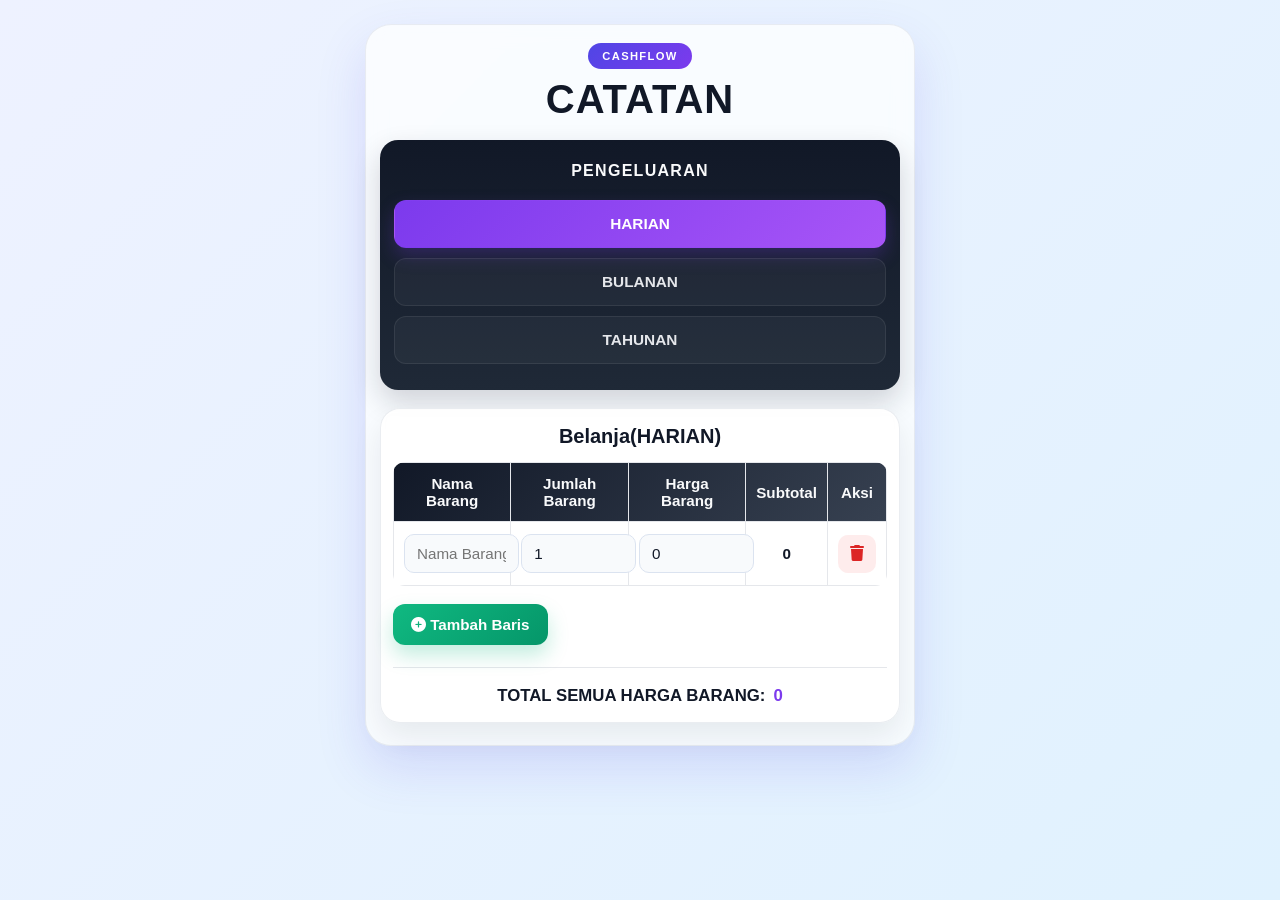
==== index.html @ 375b94c0 "Add files via upload" ====
<!DOCTYPE html>
<html lang="en">
    <head>
        <link rel="stylesheet" href="https://cdnjs.cloudflare.com/ajax/libs/font-awesome/6.5.1/css/all.min.css">
        <link rel="stylesheet" href="Tampilan_catatan.css">
        <meta charset="UTF-8">
        <meta name="viewport" content="width=device-width, initial-scale=1.0, viewport-fit=cover">
        <meta name="theme-color" content="#4f46e5">
        <meta name="apple-mobile-web-app-capable" content="yes">
        <meta name="apple-mobile-web-app-status-bar-style" content="default">
        <link rel="manifest" href="manifest.json">
        <title>CATATAN</title>
    </head>
    <body class="body">
        <div class="app-shell">
            <header class="app-header">
                <div class="header-badge">CashFlow</div>
                <h1 class="title">CATATAN</h1>
            </header>

            <div class="menu">
                <details class="menu-dropdown" open>
                    <summary>PENGELUARAN</summary>
                    <ul class="submenu">
                        <li><button type="button" class="tab-btn active" data-target="harian">HARIAN</button></li>
                        <li><button type="button" class="tab-btn" data-target="bulanan">BULANAN</button></li>
                        <li><button type="button" class="tab-btn" data-target="tahunan">TAHUNAN</button></li>
                    </ul>
                </details>
            </div>

            <button id="installBtn" class="install-btn hidden" type="button">
                <i class="fa-solid fa-download"></i>
                Install App
            </button>

            <div class="tabel-container tampil" id="tabel-harian">
                <h3>Belanja(HARIAN) </h3>
                <table id="tabel-belanja">
                    <thead>
                        <tr>
                            <th>Nama Barang</th>
                            <th>Jumlah Barang</th>
                            <th>Harga Barang</th>
                            <th>Subtotal</th>
                            <th>Aksi</th>
                        </tr>
                    </thead>
                    <tbody>
                        <tr class="baris-data">
                            <td><input type="text" class="nama-barang" placeholder="Nama Barang"></td>
                            <td><input type="number" class="jumlah-barang" value="1" min="1"></td>
                            <td><input type="number" class="harga-barang" value="0" min="0"></td>
                            <td class="subtotal">0</td>
                            <td>
                                <button class="btn-hapus">
                                    <i class="fa-solid fa-trash"></i>
                                </button>
                            </td>
                        </tr>
                    </tbody>
                </table>

                <div class="tombol-tambah">
                    <button id="btn-tambah">
                        <i class="fa-solid fa-circle-plus"></i>
                        Tambah Baris
                    </button>
                </div>

                <div class="total-semua">
                    <strong>TOTAL SEMUA HARGA BARANG: </strong>
                    <span id="total-akhir">0</span>
                </div>
            </div>

            <div class="tabel-container" id="tabel-bulanan">
                <h3>Pengeluaran (Bulanan)</h3>
                <div class="periode-form">
                    <label for="bulan-pilih">Pilih Bulan</label>
                    <select id="bulan-pilih">
                        <option value="Januari">Januari</option>
                        <option value="Februari">Februari</option>
                        <option value="Maret">Maret</option>
                        <option value="April">April</option>
                        <option value="Mei">Mei</option>
                        <option value="Juni">Juni</option>
                        <option value="Juli">Juli</option>
                        <option value="Agustus">Agustus</option>
                        <option value="September">September</option>
                        <option value="Oktober">Oktober</option>
                        <option value="November">November</option>
                        <option value="Desember">Desember</option>
                    </select>

                    <label for="pengeluaran-bulanan">Jumlah Pengeluaran</label>
                    <input id="pengeluaran-bulanan" type="number" min="0" value="0" placeholder="Masukkan nominal">

                    <button type="button" id="simpan-bulanan" class="btn-simpan">Simpan</button>

                    <div class="ringkasan">
                        <span>Sudah tersimpan:</span>
                        <strong id="hasil-bulanan">Rp 0</strong>
                    </div>
                </div>
            </div>

            <div class="tabel-container" id="tabel-tahunan">
                <h3>Pengeluaran (Tahunan)</h3>
                <div class="periode-form">
                    <label for="tahun-pilih">Pilih Tahun</label>
                    <select id="tahun-pilih"></select>

                    <label for="pengeluaran-tahunan">Jumlah Pengeluaran</label>
                    <input id="pengeluaran-tahunan" type="number" min="0" value="0" placeholder="Masukkan nominal">

                    <button type="button" id="simpan-tahunan" class="btn-simpan">Simpan</button>

                    <div class="ringkasan">
                        <span>Sudah tersimpan:</span>
                        <strong id="hasil-tahunan">Rp 0</strong>
                    </div>
                </div>
            </div>
        </div>

        <script>
            const tableBody = document.querySelector('#tabel-belanja tbody');
            const totalAkhir = document.getElementById('total-akhir');
            const btnTambah = document.getElementById('btn-tambah');
            const bulanPilih = document.getElementById('bulan-pilih');
            const tahunPilih = document.getElementById('tahun-pilih');
            const pengeluaranBulanan = document.getElementById('pengeluaran-bulanan');
            const pengeluaranTahunan = document.getElementById('pengeluaran-tahunan');
            const hasilBulanan = document.getElementById('hasil-bulanan');
            const hasilTahunan = document.getElementById('hasil-tahunan');
            const simpanBulanan = document.getElementById('simpan-bulanan');
            const simpanTahunan = document.getElementById('simpan-tahunan');

            function formatRupiah(value) {
                return new Intl.NumberFormat('id-ID', {
                    style: 'currency',
                    currency: 'IDR',
                    maximumFractionDigits: 0
                }).format(value || 0);
            }

            function getStorage(key) {
                try {
                    return JSON.parse(localStorage.getItem(key)) || {};
                } catch (error) {
                    return {};
                }
            }

            function saveStorage(key, value) {
                localStorage.setItem(key, JSON.stringify(value));
            }

            function tampilkanTab(target) {
                document.querySelectorAll('.tabel-container').forEach((panel) => {
                    panel.classList.toggle('tampil', panel.id === `tabel-${target}`);
                });

                document.querySelectorAll('.tab-btn').forEach((button) => {
                    button.classList.toggle('active', button.dataset.target === target);
                });
            }

            document.querySelectorAll('.tab-btn').forEach((button) => {
                button.addEventListener('click', () => {
                    tampilkanTab(button.dataset.target);
                });
            });

            function renderBulanan() {
                const bulan = bulanPilih.value;
                const dataBulanan = getStorage('dataBulanan');
                const nilai = dataBulanan[bulan] || 0;
                pengeluaranBulanan.value = nilai;
                hasilBulanan.textContent = formatRupiah(nilai);
            }

            function renderTahunan() {
                const tahun = tahunPilih.value;
                const dataTahunan = getStorage('dataTahunan');
                const nilai = dataTahunan[tahun] || 0;
                pengeluaranTahunan.value = nilai;
                hasilTahunan.textContent = formatRupiah(nilai);
            }

            bulanPilih.addEventListener('change', renderBulanan);
            tahunPilih.addEventListener('change', renderTahunan);

            simpanBulanan.addEventListener('click', () => {
                const bulan = bulanPilih.value;
                const dataBulanan = getStorage('dataBulanan');
                dataBulanan[bulan] = Number(pengeluaranBulanan.value) || 0;
                saveStorage('dataBulanan', dataBulanan);
                renderBulanan();
            });

            simpanTahunan.addEventListener('click', () => {
                const tahun = tahunPilih.value;
                const dataTahunan = getStorage('dataTahunan');
                dataTahunan[tahun] = Number(pengeluaranTahunan.value) || 0;
                saveStorage('dataTahunan', dataTahunan);
                renderTahunan();
            });

            const tahunSekarang = new Date().getFullYear();
            for (let tahun = tahunSekarang - 5; tahun <= tahunSekarang + 10; tahun++) {
                const option = document.createElement('option');
                option.value = tahun;
                option.textContent = tahun;
                tahunPilih.appendChild(option);
            }
            tahunPilih.value = tahunSekarang;

            function hitungSubtotal(row) {
                const jumlah = parseFloat(row.querySelector('.jumlah-barang').value) || 0;
                const harga = parseFloat(row.querySelector('.harga-barang').value) || 0;
                const subtotal = jumlah * harga;
                row.querySelector('.subtotal').textContent = subtotal.toLocaleString('id-ID');
                return subtotal;
            }

            function hitungTotal() {
                let total = 0;
                document.querySelectorAll('.baris-data').forEach((row) => {
                    total += hitungSubtotal(row);
                });
                totalAkhir.textContent = total.toLocaleString('id-ID');
            }

            function tambahBaris() {
                const barisBaru = document.createElement('tr');
                barisBaru.className = 'baris-data';
                barisBaru.innerHTML = `
                    <td><input type="text" class="nama-barang" placeholder="Nama Barang"></td>
                    <td><input type="number" class="jumlah-barang" value="1" min="1"></td>
                    <td><input type="number" class="harga-barang" value="0" min="0"></td>
                    <td class="subtotal">0</td>
                    <td>
                        <button class="btn-hapus" type="button">
                            <i class="fa-solid fa-trash"></i>
                        </button>
                    </td>
                `;

                barisBaru.querySelector('.jumlah-barang').addEventListener('input', hitungTotal);
                barisBaru.querySelector('.harga-barang').addEventListener('input', hitungTotal);
                barisBaru.querySelector('.btn-hapus').addEventListener('click', () => {
                    barisBaru.remove();
                    hitungTotal();
                });

                tableBody.appendChild(barisBaru);
                hitungTotal();
            }

            document.querySelectorAll('.jumlah-barang').forEach((input) => {
                input.addEventListener('input', hitungTotal);
            });

            document.querySelectorAll('.harga-barang').forEach((input) => {
                input.addEventListener('input', hitungTotal);
            });

            document.querySelectorAll('.btn-hapus').forEach((button) => {
                button.addEventListener('click', () => {
                    button.closest('.baris-data').remove();
                    hitungTotal();
                });
            });

            btnTambah.addEventListener('click', tambahBaris);
            renderBulanan();
            renderTahunan();
            hitungTotal();

            const installBtn = document.getElementById('installBtn');
            let deferredPrompt = null;

            window.addEventListener('beforeinstallprompt', (event) => {
                event.preventDefault();
                deferredPrompt = event;
                installBtn.classList.remove('hidden');
            });

            installBtn.addEventListener('click', async () => {
                if (!deferredPrompt) {
                    return;
                }

                deferredPrompt.prompt();
                const { outcome } = await deferredPrompt.userChoice;
                if (outcome === 'accepted') {
                    console.log('App installed');
                }
                deferredPrompt = null;
                installBtn.classList.add('hidden');
            });

            if ('serviceWorker' in navigator) {
                window.addEventListener('load', () => {
                    navigator.serviceWorker.register('sw.js').catch(() => {
                        console.log('Service worker registration failed');
                    });
                });
            }
        </script>
    </body>
</html>
---- Tampilan_catatan.css ----
body {
    margin: 0;
    font-family: "Segoe UI", Tahoma, Geneva, Verdana, sans-serif;
    background: linear-gradient(135deg, #eef2ff 0%, #e0f2fe 100%);
    color: #1f2937;
}

.body {
    min-height: 100vh;
    display: flex;
    justify-content: center;
    align-items: flex-start;
    padding: 24px 14px 40px;
    box-sizing: border-box;
}

.app-shell {
    width: min(100%, 520px);
    background: rgba(255, 255, 255, 0.72);
    backdrop-filter: blur(10px);
    border: 1px solid rgba(148, 163, 184, 0.18);
    border-radius: 26px;
    box-shadow: 0 22px 50px rgba(79, 70, 229, 0.15);
    padding: 18px 14px 22px;
}

.app-header {
    display: flex;
    flex-direction: column;
    align-items: center;
    gap: 8px;
    margin-bottom: 18px;
}

.header-badge {
    display: inline-block;
    background: linear-gradient(135deg, #4f46e5, #7c3aed);
    color: #fff;
    padding: 7px 14px;
    border-radius: 999px;
    font-size: 0.7rem;
    letter-spacing: 0.12em;
    text-transform: uppercase;
    font-weight: 700;
}

.title {
    margin: 0;
    color: #111827;
    text-align: center;
    font-size: clamp(1.9rem, 5vw, 2.5rem);
    letter-spacing: 1px;
    font-weight: 800;
}

.menu {
    background: linear-gradient(180deg, #111827 0%, #1f2937 100%);
    border-radius: 18px;
    padding: 16px 14px;
    margin: 0 auto 18px;
    max-width: 100%;
    box-shadow: 0 12px 28px rgba(17, 24, 39, 0.18);
}

.install-btn {
    display: flex;
    align-items: center;
    justify-content: center;
    gap: 8px;
    width: 100%;
    min-height: 48px;
    border: none;
    border-radius: 14px;
    background: linear-gradient(135deg, #22c55e 0%, #16a34a 100%);
    color: #fff;
    font-weight: 700;
    cursor: pointer;
    margin: 0 0 18px;
    box-shadow: 0 10px 20px rgba(34, 197, 94, 0.22);
}

.install-btn.hidden {
    display: none;
}

.menu-dropdown summary {
    list-style: none;
    cursor: pointer;
    color: #f9fafb;
    font-size: 1rem;
    font-weight: 700;
    letter-spacing: 0.08em;
    padding: 6px 4px;
    text-align: center;
    display: block;
    transition: opacity 0.2s ease;
}

.menu-dropdown summary:hover {
    opacity: 0.9;
}

.menu-dropdown summary::-webkit-details-marker {
    display: none;
}

.submenu {
    list-style: none;
    padding: 0;
    margin: 14px 0 0;
}

.submenu li {
    margin-bottom: 10px;
}

.tab-btn {
    width: 100%;
    text-align: center;
    background: rgba(255, 255, 255, 0.04);
    border: 1px solid rgba(255, 255, 255, 0.08);
    color: #e5e7eb;
    padding: 12px 14px;
    border-radius: 12px;
    font-size: 0.96rem;
    font-weight: 600;
    cursor: pointer;
    transition: all 0.2s ease;
    min-height: 48px;
}

.tab-btn:hover,
.tab-btn.active {
    background: linear-gradient(135deg, #7c3aed 0%, #a855f7 100%);
    border-color: transparent;
    color: #ffffff;
    box-shadow: 0 8px 18px rgba(124, 58, 237, 0.25);
}

.tabel-container {
    margin-top: 18px;
    background: rgba(255, 255, 255, 0.9);
    border: 1px solid rgba(148, 163, 184, 0.2);
    box-shadow: 0 14px 30px rgba(15, 23, 42, 0.08);
    padding: 16px 12px;
    border-radius: 20px;
    max-width: 100%;
    display: none;
    backdrop-filter: blur(6px);
}

.tabel-container.tampil {
    display: block;
}

.tabel-container h3 {
    font-size: 1.25rem;
    margin: 0 0 14px;
    color: #111827;
    text-align: center;
}

#tabel-belanja {
    width: 100%;
    border-collapse: collapse;
    overflow: hidden;
    border-radius: 12px;
}

#tabel-belanja thead {
    background: linear-gradient(135deg, #111827 0%, #374151 100%);
    color: #f9fafb;
}

#tabel-belanja th,
#tabel-belanja td {
    border: 1px solid #e5e7eb;
    padding: 12px 10px;
    text-align: center;
    font-size: 0.95rem;
}

#tabel-belanja td {
    background: #ffffff;
}

#tabel-belanja td input {
    width: 92%;
    padding: 10px 12px;
    background: #f8fafc;
    color: #111827;
    border: 1px solid #dbe3f0;
    border-radius: 10px;
    outline: none;
    font-size: 0.95rem;
}

#tabel-belanja td input:focus {
    border-color: #8b5cf6;
    box-shadow: 0 0 0 3px rgba(139, 92, 246, 0.12);
    background: #fff;
}

.subtotal {
    font-weight: 700;
    color: #111827;
}

.btn-hapus {
    background: rgba(239, 68, 68, 0.1);
    border: none;
    color: #dc2626;
    cursor: pointer;
    font-size: 1rem;
    width: 38px;
    height: 38px;
    border-radius: 10px;
    transition: all 0.2s ease;
}

.btn-hapus:hover {
    background: rgba(239, 68, 68, 0.18);
    transform: translateY(-1px);
}

.tombol-tambah {
    margin: 18px 0 8px;
}

#btn-tambah {
    padding: 12px 18px;
    background: linear-gradient(135deg, #10b981 0%, #059669 100%);
    color: white;
    border: none;
    border-radius: 12px;
    cursor: pointer;
    font-size: 0.95rem;
    font-weight: 700;
    box-shadow: 0 10px 20px rgba(16, 185, 129, 0.25);
    transition: transform 0.2s ease, box-shadow 0.2s ease;
}

#btn-tambah:hover {
    transform: translateY(-1px);
    box-shadow: 0 12px 24px rgba(16, 185, 129, 0.35);
}

.periode-form {
    display: flex;
    flex-direction: column;
    gap: 12px;
    max-width: 420px;
}

.periode-form label {
    font-size: 0.95rem;
    font-weight: 600;
    color: #374151;
}

.periode-form select,
.periode-form input {
    width: 100%;
    padding: 12px 14px;
    border: 1px solid #dbe3f0;
    border-radius: 12px;
    background: #f8fafc;
    color: #111827;
    font-size: 1rem;
    box-sizing: border-box;
}

.periode-form select:focus,
.periode-form input:focus {
    outline: none;
    border-color: #8b5cf6;
    box-shadow: 0 0 0 3px rgba(139, 92, 246, 0.12);
    background: #fff;
}

.btn-simpan {
    margin-top: 8px;
    border: none;
    background: linear-gradient(135deg, #2563eb 0%, #3b82f6 100%);
    color: #fff;
    border-radius: 12px;
    padding: 12px 16px;
    font-weight: 700;
    cursor: pointer;
    box-shadow: 0 10px 20px rgba(37, 99, 235, 0.2);
}

.ringkasan {
    display: flex;
    justify-content: space-between;
    align-items: center;
    gap: 10px;
    margin-top: 10px;
    padding: 12px 14px;
    border-radius: 12px;
    background: #eff6ff;
    color: #1f2937;
    border: 1px solid #dbeafe;
}

#hasil-bulanan,
#hasil-tahunan {
    color: #1d4ed8;
    font-weight: 800;
}

.total-semua {
    margin-top: 22px;
    font-size: 1.05rem;
    padding-top: 18px;
    border-top: 1px solid #e5e7eb;
    color: #111827;
    display: flex;
    gap: 8px;
    align-items: center;
    justify-content: center;
    flex-wrap: wrap;
    text-align: center;
}

#total-akhir {
    font-weight: 800;
    color: #7c3aed;
}

@media (max-width: 480px) {
    .body {
        padding: 14px 10px 26px;
    }

    .app-shell {
        padding: 14px 10px 18px;
        border-radius: 20px;
    }

    .menu,
    .tabel-container {
        border-radius: 16px;
    }

    #tabel-belanja {
        display: block;
        width: 100%;
        overflow-x: auto;
    }

    #tabel-belanja th,
    #tabel-belanja td {
        padding: 8px 6px;
        font-size: 0.75rem;
    }

    #tabel-belanja td input {
        width: 88%;
        padding: 8px 10px;
        font-size: 0.75rem;
    }

    .periode-form {
        max-width: 100%;
    }

    .ringkasan {
        flex-direction: column;
        align-items: flex-start;
    }
}
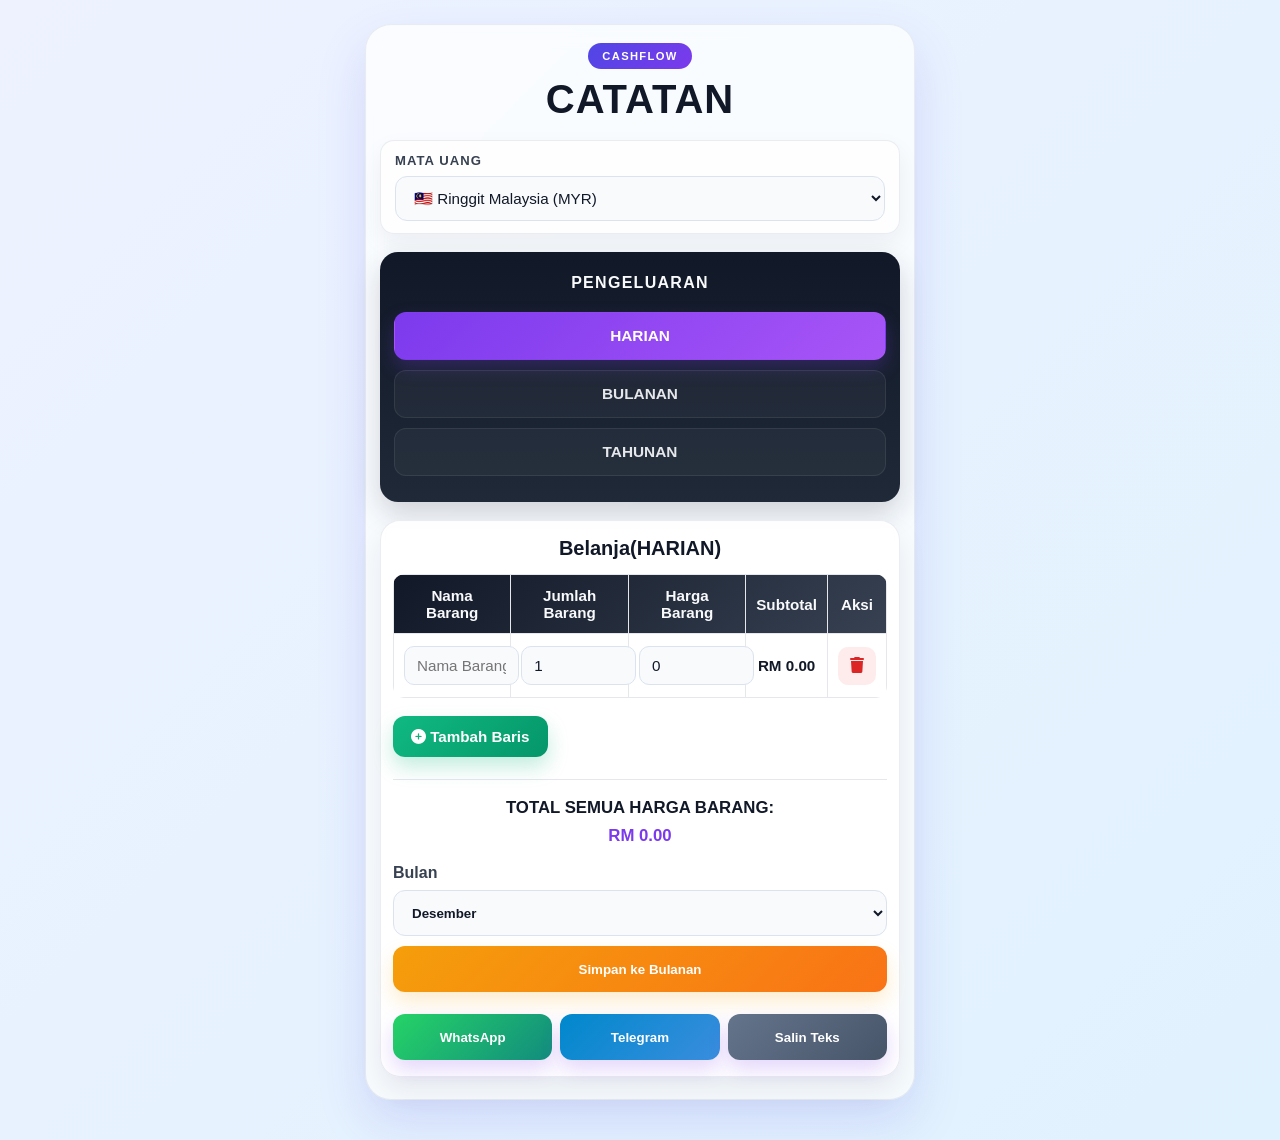
==== commit 830d3cb5: "Perbaiki tampilan" ====
--- a/index.html
+++ b/index.html
@@ -1,314 +1,537 @@
-<!DOCTYPE html>
-<html lang="en">
-    <head>
-        <link rel="stylesheet" href="https://cdnjs.cloudflare.com/ajax/libs/font-awesome/6.5.1/css/all.min.css">
-        <link rel="stylesheet" href="Tampilan_catatan.css">
-        <meta charset="UTF-8">
-        <meta name="viewport" content="width=device-width, initial-scale=1.0, viewport-fit=cover">
-        <meta name="theme-color" content="#4f46e5">
-        <meta name="apple-mobile-web-app-capable" content="yes">
-        <meta name="apple-mobile-web-app-status-bar-style" content="default">
-        <link rel="manifest" href="manifest.json">
-        <title>CATATAN</title>
-    </head>
-    <body class="body">
-        <div class="app-shell">
-            <header class="app-header">
-                <div class="header-badge">CashFlow</div>
-                <h1 class="title">CATATAN</h1>
-            </header>
-
-            <div class="menu">
-                <details class="menu-dropdown" open>
-                    <summary>PENGELUARAN</summary>
-                    <ul class="submenu">
-                        <li><button type="button" class="tab-btn active" data-target="harian">HARIAN</button></li>
-                        <li><button type="button" class="tab-btn" data-target="bulanan">BULANAN</button></li>
-                        <li><button type="button" class="tab-btn" data-target="tahunan">TAHUNAN</button></li>
-                    </ul>
-                </details>
-            </div>
-
-            <button id="installBtn" class="install-btn hidden" type="button">
-                <i class="fa-solid fa-download"></i>
-                Install App
-            </button>
-
-            <div class="tabel-container tampil" id="tabel-harian">
-                <h3>Belanja(HARIAN) </h3>
-                <table id="tabel-belanja">
-                    <thead>
-                        <tr>
-                            <th>Nama Barang</th>
-                            <th>Jumlah Barang</th>
-                            <th>Harga Barang</th>
-                            <th>Subtotal</th>
-                            <th>Aksi</th>
-                        </tr>
-                    </thead>
-                    <tbody>
-                        <tr class="baris-data">
-                            <td><input type="text" class="nama-barang" placeholder="Nama Barang"></td>
-                            <td><input type="number" class="jumlah-barang" value="1" min="1"></td>
-                            <td><input type="number" class="harga-barang" value="0" min="0"></td>
-                            <td class="subtotal">0</td>
-                            <td>
-                                <button class="btn-hapus">
-                                    <i class="fa-solid fa-trash"></i>
-                                </button>
-                            </td>
-                        </tr>
-                    </tbody>
-                </table>
-
-                <div class="tombol-tambah">
-                    <button id="btn-tambah">
-                        <i class="fa-solid fa-circle-plus"></i>
-                        Tambah Baris
-                    </button>
-                </div>
-
-                <div class="total-semua">
-                    <strong>TOTAL SEMUA HARGA BARANG: </strong>
-                    <span id="total-akhir">0</span>
-                </div>
-            </div>
-
-            <div class="tabel-container" id="tabel-bulanan">
-                <h3>Pengeluaran (Bulanan)</h3>
-                <div class="periode-form">
-                    <label for="bulan-pilih">Pilih Bulan</label>
-                    <select id="bulan-pilih">
-                        <option value="Januari">Januari</option>
-                        <option value="Februari">Februari</option>
-                        <option value="Maret">Maret</option>
-                        <option value="April">April</option>
-                        <option value="Mei">Mei</option>
-                        <option value="Juni">Juni</option>
-                        <option value="Juli">Juli</option>
-                        <option value="Agustus">Agustus</option>
-                        <option value="September">September</option>
-                        <option value="Oktober">Oktober</option>
-                        <option value="November">November</option>
-                        <option value="Desember">Desember</option>
-                    </select>
-
-                    <label for="pengeluaran-bulanan">Jumlah Pengeluaran</label>
-                    <input id="pengeluaran-bulanan" type="number" min="0" value="0" placeholder="Masukkan nominal">
-
-                    <button type="button" id="simpan-bulanan" class="btn-simpan">Simpan</button>
-
-                    <div class="ringkasan">
-                        <span>Sudah tersimpan:</span>
-                        <strong id="hasil-bulanan">Rp 0</strong>
-                    </div>
-                </div>
-            </div>
-
-            <div class="tabel-container" id="tabel-tahunan">
-                <h3>Pengeluaran (Tahunan)</h3>
-                <div class="periode-form">
-                    <label for="tahun-pilih">Pilih Tahun</label>
-                    <select id="tahun-pilih"></select>
-
-                    <label for="pengeluaran-tahunan">Jumlah Pengeluaran</label>
-                    <input id="pengeluaran-tahunan" type="number" min="0" value="0" placeholder="Masukkan nominal">
-
-                    <button type="button" id="simpan-tahunan" class="btn-simpan">Simpan</button>
-
-                    <div class="ringkasan">
-                        <span>Sudah tersimpan:</span>
-                        <strong id="hasil-tahunan">Rp 0</strong>
-                    </div>
-                </div>
-            </div>
-        </div>
-
-        <script>
-            const tableBody = document.querySelector('#tabel-belanja tbody');
-            const totalAkhir = document.getElementById('total-akhir');
-            const btnTambah = document.getElementById('btn-tambah');
-            const bulanPilih = document.getElementById('bulan-pilih');
-            const tahunPilih = document.getElementById('tahun-pilih');
-            const pengeluaranBulanan = document.getElementById('pengeluaran-bulanan');
-            const pengeluaranTahunan = document.getElementById('pengeluaran-tahunan');
-            const hasilBulanan = document.getElementById('hasil-bulanan');
-            const hasilTahunan = document.getElementById('hasil-tahunan');
-            const simpanBulanan = document.getElementById('simpan-bulanan');
-            const simpanTahunan = document.getElementById('simpan-tahunan');
-
-            function formatRupiah(value) {
-                return new Intl.NumberFormat('id-ID', {
-                    style: 'currency',
-                    currency: 'IDR',
-                    maximumFractionDigits: 0
-                }).format(value || 0);
-            }
-
-            function getStorage(key) {
-                try {
-                    return JSON.parse(localStorage.getItem(key)) || {};
-                } catch (error) {
-                    return {};
-                }
-            }
-
-            function saveStorage(key, value) {
-                localStorage.setItem(key, JSON.stringify(value));
-            }
-
-            function tampilkanTab(target) {
-                document.querySelectorAll('.tabel-container').forEach((panel) => {
-                    panel.classList.toggle('tampil', panel.id === `tabel-${target}`);
-                });
-
-                document.querySelectorAll('.tab-btn').forEach((button) => {
-                    button.classList.toggle('active', button.dataset.target === target);
-                });
-            }
-
-            document.querySelectorAll('.tab-btn').forEach((button) => {
-                button.addEventListener('click', () => {
-                    tampilkanTab(button.dataset.target);
-                });
-            });
-
-            function renderBulanan() {
-                const bulan = bulanPilih.value;
-                const dataBulanan = getStorage('dataBulanan');
-                const nilai = dataBulanan[bulan] || 0;
-                pengeluaranBulanan.value = nilai;
-                hasilBulanan.textContent = formatRupiah(nilai);
-            }
-
-            function renderTahunan() {
-                const tahun = tahunPilih.value;
-                const dataTahunan = getStorage('dataTahunan');
-                const nilai = dataTahunan[tahun] || 0;
-                pengeluaranTahunan.value = nilai;
-                hasilTahunan.textContent = formatRupiah(nilai);
-            }
-
-            bulanPilih.addEventListener('change', renderBulanan);
-            tahunPilih.addEventListener('change', renderTahunan);
-
-            simpanBulanan.addEventListener('click', () => {
-                const bulan = bulanPilih.value;
-                const dataBulanan = getStorage('dataBulanan');
-                dataBulanan[bulan] = Number(pengeluaranBulanan.value) || 0;
-                saveStorage('dataBulanan', dataBulanan);
-                renderBulanan();
-            });
-
-            simpanTahunan.addEventListener('click', () => {
-                const tahun = tahunPilih.value;
-                const dataTahunan = getStorage('dataTahunan');
-                dataTahunan[tahun] = Number(pengeluaranTahunan.value) || 0;
-                saveStorage('dataTahunan', dataTahunan);
-                renderTahunan();
-            });
-
-            const tahunSekarang = new Date().getFullYear();
-            for (let tahun = tahunSekarang - 5; tahun <= tahunSekarang + 10; tahun++) {
-                const option = document.createElement('option');
-                option.value = tahun;
-                option.textContent = tahun;
-                tahunPilih.appendChild(option);
-            }
-            tahunPilih.value = tahunSekarang;
-
-            function hitungSubtotal(row) {
-                const jumlah = parseFloat(row.querySelector('.jumlah-barang').value) || 0;
-                const harga = parseFloat(row.querySelector('.harga-barang').value) || 0;
-                const subtotal = jumlah * harga;
-                row.querySelector('.subtotal').textContent = subtotal.toLocaleString('id-ID');
-                return subtotal;
-            }
-
-            function hitungTotal() {
-                let total = 0;
-                document.querySelectorAll('.baris-data').forEach((row) => {
-                    total += hitungSubtotal(row);
-                });
-                totalAkhir.textContent = total.toLocaleString('id-ID');
-            }
-
-            function tambahBaris() {
-                const barisBaru = document.createElement('tr');
-                barisBaru.className = 'baris-data';
-                barisBaru.innerHTML = `
-                    <td><input type="text" class="nama-barang" placeholder="Nama Barang"></td>
-                    <td><input type="number" class="jumlah-barang" value="1" min="1"></td>
-                    <td><input type="number" class="harga-barang" value="0" min="0"></td>
-                    <td class="subtotal">0</td>
-                    <td>
-                        <button class="btn-hapus" type="button">
-                            <i class="fa-solid fa-trash"></i>
-                        </button>
-                    </td>
-                `;
-
-                barisBaru.querySelector('.jumlah-barang').addEventListener('input', hitungTotal);
-                barisBaru.querySelector('.harga-barang').addEventListener('input', hitungTotal);
-                barisBaru.querySelector('.btn-hapus').addEventListener('click', () => {
-                    barisBaru.remove();
-                    hitungTotal();
-                });
-
-                tableBody.appendChild(barisBaru);
-                hitungTotal();
-            }
-
-            document.querySelectorAll('.jumlah-barang').forEach((input) => {
-                input.addEventListener('input', hitungTotal);
-            });
-
-            document.querySelectorAll('.harga-barang').forEach((input) => {
-                input.addEventListener('input', hitungTotal);
-            });
-
-            document.querySelectorAll('.btn-hapus').forEach((button) => {
-                button.addEventListener('click', () => {
-                    button.closest('.baris-data').remove();
-                    hitungTotal();
-                });
-            });
-
-            btnTambah.addEventListener('click', tambahBaris);
-            renderBulanan();
-            renderTahunan();
-            hitungTotal();
-
-            const installBtn = document.getElementById('installBtn');
-            let deferredPrompt = null;
-
-            window.addEventListener('beforeinstallprompt', (event) => {
-                event.preventDefault();
-                deferredPrompt = event;
-                installBtn.classList.remove('hidden');
-            });
-
-            installBtn.addEventListener('click', async () => {
-                if (!deferredPrompt) {
-                    return;
-                }
-
-                deferredPrompt.prompt();
-                const { outcome } = await deferredPrompt.userChoice;
-                if (outcome === 'accepted') {
-                    console.log('App installed');
-                }
-                deferredPrompt = null;
-                installBtn.classList.add('hidden');
-            });
-
-            if ('serviceWorker' in navigator) {
-                window.addEventListener('load', () => {
-                    navigator.serviceWorker.register('sw.js').catch(() => {
-                        console.log('Service worker registration failed');
-                    });
-                });
-            }
-        </script>
-    </body>
-</html>
+<!DOCTYPE html>
+<html lang="en">
+    <head>
+        <link rel="stylesheet" href="https://cdnjs.cloudflare.com/ajax/libs/font-awesome/6.5.1/css/all.min.css">
+        <link rel="stylesheet" href="Tampilan_catatan.css">
+        <meta charset="UTF-8">
+        <meta name="viewport" content="width=device-width, initial-scale=1.0, viewport-fit=cover">
+        <meta name="theme-color" content="#4f46e5">
+        <meta name="apple-mobile-web-app-capable" content="yes">
+        <meta name="apple-mobile-web-app-status-bar-style" content="default">
+        <link rel="manifest" href="manifest.json">
+        <title>CATATAN</title>
+    </head>
+    <body class="body">
+        <div class="app-shell">
+            <header class="app-header">
+                <div class="header-badge">CashFlow</div>
+                <h1 class="title">CATATAN</h1>
+            </header>
+
+            <div class="currency-panel">
+                <label for="mata-uang">MATA UANG</label>
+                <select id="mata-uang">
+                    <option value="MYR">🇲🇾 Ringgit Malaysia (MYR)</option>
+                    <option value="USD">🇺🇸 US Dollar (USD)</option>
+                    <option value="SGD">🇸🇬 Singapore Dollar (SGD)</option>
+                    <option value="EUR">🇪🇺 Euro (EUR)</option>
+                    <option value="GBP">🇬🇧 Pound Sterling (GBP)</option>
+                    <option value="IDR">🇮🇩 Rupiah Indonesia (IDR)</option>
+                </select>
+            </div>
+
+            <div class="menu">
+                <details class="menu-dropdown" open>
+                    <summary>PENGELUARAN</summary>
+                    <ul class="submenu">
+                        <li><button type="button" class="tab-btn active" data-target="harian">HARIAN</button></li>
+                        <li><button type="button" class="tab-btn" data-target="bulanan">BULANAN</button></li>
+                        <li><button type="button" class="tab-btn" data-target="tahunan">TAHUNAN</button></li>
+                    </ul>
+                </details>
+            </div>
+
+            <button id="installBtn" class="install-btn hidden" type="button">
+                <i class="fa-solid fa-download"></i>
+                Install App
+            </button>
+
+            <div class="tabel-container tampil" id="tabel-harian">
+                <h3>Belanja(HARIAN) </h3>
+                <table id="tabel-belanja">
+                    <thead>
+                        <tr>
+                            <th>Nama Barang</th>
+                            <th>Jumlah Barang</th>
+                            <th>Harga Barang</th>
+                            <th>Subtotal</th>
+                            <th>Aksi</th>
+                        </tr>
+                    </thead>
+                    <tbody>
+                        <tr class="baris-data">
+                            <td><input type="text" class="nama-barang" placeholder="Nama Barang"></td>
+                            <td><input type="number" class="jumlah-barang" value="1" min="1"></td>
+                            <td><input type="number" class="harga-barang" value="0" min="0"></td>
+                            <td class="subtotal">0</td>
+                            <td>
+                                <button class="btn-hapus">
+                                    <i class="fa-solid fa-trash"></i>
+                                </button>
+                            </td>
+                        </tr>
+                    </tbody>
+                </table>
+
+                <div class="tombol-tambah">
+                    <button id="btn-tambah">
+                        <i class="fa-solid fa-circle-plus"></i>
+                        Tambah Baris
+                    </button>
+                </div>
+
+                <div class="total-semua">
+                    <strong>TOTAL SEMUA HARGA BARANG: </strong>
+                    <span id="total-akhir">0</span>
+                </div>
+
+                <div class="save-panel">
+                    <div class="save-row">
+                        <label for="bulan-simpan-harian">Bulan</label>
+                        <select id="bulan-simpan-harian">
+                            <option value="Januari">Januari</option>
+                            <option value="Februari">Februari</option>
+                            <option value="Maret">Maret</option>
+                            <option value="April">April</option>
+                            <option value="Mei">Mei</option>
+                            <option value="Juni">Juni</option>
+                            <option value="Juli">Juli</option>
+                            <option value="Agustus">Agustus</option>
+                            <option value="September">September</option>
+                            <option value="Oktober">Oktober</option>
+                            <option value="November">November</option>
+                            <option value="Desember">Desember</option>
+                        </select>
+                    </div>
+
+                    <button type="button" id="simpan-harian" class="btn-simpan-harian">Simpan ke Bulanan</button>
+                    <div class="share-actions">
+                        <button type="button" class="btn-share whatsapp" data-section="tabel-harian" data-platform="whatsapp">WhatsApp</button>
+                        <button type="button" class="btn-share telegram" data-section="tabel-harian" data-platform="telegram">Telegram</button>
+                        <button type="button" class="btn-share copy" data-section="tabel-harian" data-platform="copy">Salin Teks</button>
+                    </div>
+                </div>
+            </div>
+
+            <div class="tabel-container" id="tabel-bulanan">
+                <h3>Pengeluaran (Bulanan)</h3>
+                <div class="periode-form">
+                    <label for="bulan-pilih">Pilih Bulan</label>
+                    <select id="bulan-pilih">
+                        <option value="Januari">Januari</option>
+                        <option value="Februari">Februari</option>
+                        <option value="Maret">Maret</option>
+                        <option value="April">April</option>
+                        <option value="Mei">Mei</option>
+                        <option value="Juni">Juni</option>
+                        <option value="Juli">Juli</option>
+                        <option value="Agustus">Agustus</option>
+                        <option value="September">September</option>
+                        <option value="Oktober">Oktober</option>
+                        <option value="November">November</option>
+                        <option value="Desember">Desember</option>
+                    </select>
+
+                    <div class="summary-box">
+                        <span>Jumlah harian tersimpan:</span>
+                        <strong id="hasil-bulanan-harian">RM 0.00</strong>
+                    </div>
+
+                    <label for="pengeluaran-bulanan">Jumlah Pengeluaran</label>
+                    <input id="pengeluaran-bulanan" type="number" min="0" value="0" placeholder="Masukkan nominal">
+
+                    <button type="button" id="simpan-bulanan" class="btn-simpan">Simpan</button>
+                    <div class="share-actions">
+                        <button type="button" class="btn-share whatsapp" data-section="tabel-bulanan" data-platform="whatsapp">WhatsApp</button>
+                        <button type="button" class="btn-share telegram" data-section="tabel-bulanan" data-platform="telegram">Telegram</button>
+                        <button type="button" class="btn-share copy" data-section="tabel-bulanan" data-platform="copy">Salin Teks</button>
+                    </div>
+
+                    <div class="ringkasan">
+                        <span>Sudah tersimpan:</span>
+                        <strong id="hasil-bulanan">RM 0.00</strong>
+                    </div>
+                </div>
+            </div>
+
+            <div class="tabel-container" id="tabel-tahunan">
+                <h3>Pengeluaran (Tahunan)</h3>
+                <div class="periode-form">
+                    <label for="tahun-pilih">Pilih Tahun</label>
+                    <select id="tahun-pilih"></select>
+
+                    <label for="pengeluaran-tahunan">Jumlah Pengeluaran</label>
+                    <input id="pengeluaran-tahunan" type="number" min="0" value="0" placeholder="Masukkan nominal" readonly>
+
+                    <button type="button" id="simpan-tahunan" class="btn-simpan">Sinkronkan Tahun</button>
+                    <div class="share-actions">
+                        <button type="button" class="btn-share whatsapp" data-section="tabel-tahunan" data-platform="whatsapp">WhatsApp</button>
+                        <button type="button" class="btn-share telegram" data-section="tabel-tahunan" data-platform="telegram">Telegram</button>
+                        <button type="button" class="btn-share copy" data-section="tabel-tahunan" data-platform="copy">Salin Teks</button>
+                    </div>
+
+                    <div class="ringkasan">
+                        <span>Sudah tersimpan:</span>
+                        <strong id="hasil-tahunan">RM 0.00</strong>
+                    </div>
+                </div>
+            </div>
+        </div>
+
+        <script>
+            const tableBody = document.querySelector('#tabel-belanja tbody');
+            const totalAkhir = document.getElementById('total-akhir');
+            const btnTambah = document.getElementById('btn-tambah');
+            const bulanPilih = document.getElementById('bulan-pilih');
+            const bulanSimpanHarian = document.getElementById('bulan-simpan-harian');
+            const tahunPilih = document.getElementById('tahun-pilih');
+            const mataUangSelect = document.getElementById('mata-uang');
+            const pengeluaranBulanan = document.getElementById('pengeluaran-bulanan');
+            const pengeluaranTahunan = document.getElementById('pengeluaran-tahunan');
+            const hasilBulanan = document.getElementById('hasil-bulanan');
+            const hasilBulananHarian = document.getElementById('hasil-bulanan-harian');
+            const hasilTahunan = document.getElementById('hasil-tahunan');
+            const simpanBulanan = document.getElementById('simpan-bulanan');
+            const simpanTahunan = document.getElementById('simpan-tahunan');
+            const simpanHarian = document.getElementById('simpan-harian');
+            const namaBulan = ['Januari', 'Februari', 'Maret', 'April', 'Mei', 'Juni', 'Juli', 'Agustus', 'September', 'Oktober', 'November', 'Desember'];
+
+            const configMataUang = {
+                MYR: { locale: 'ms-MY', currency: 'MYR', minimumFractionDigits: 2, maximumFractionDigits: 2 },
+                USD: { locale: 'en-US', currency: 'USD', minimumFractionDigits: 2, maximumFractionDigits: 2 },
+                SGD: { locale: 'en-SG', currency: 'SGD', minimumFractionDigits: 2, maximumFractionDigits: 2 },
+                EUR: { locale: 'de-DE', currency: 'EUR', minimumFractionDigits: 2, maximumFractionDigits: 2 },
+                GBP: { locale: 'en-GB', currency: 'GBP', minimumFractionDigits: 2, maximumFractionDigits: 2 },
+                IDR: { locale: 'id-ID', currency: 'IDR', minimumFractionDigits: 0, maximumFractionDigits: 0 }
+            };
+
+            function formatRupiah(value) {
+                const pilihan = configMataUang[mataUangSelect.value] || configMataUang.MYR;
+                return new Intl.NumberFormat(pilihan.locale, {
+                    style: 'currency',
+                    currency: pilihan.currency,
+                    minimumFractionDigits: pilihan.minimumFractionDigits,
+                    maximumFractionDigits: pilihan.maximumFractionDigits
+                }).format(Number(value) || 0);
+            }
+
+            function getStorage(key) {
+                try {
+                    return JSON.parse(localStorage.getItem(key)) || {};
+                } catch (error) {
+                    return {};
+                }
+            }
+
+            function saveStorage(key, value) {
+                localStorage.setItem(key, JSON.stringify(value));
+            }
+
+            function getTahunAktif() {
+                return Number(tahunPilih.value || new Date().getFullYear());
+            }
+
+            function getBulananAktif() {
+                return bulanPilih.value || namaBulan[new Date().getMonth()];
+            }
+
+            function hitungTotalHarian() {
+                let total = 0;
+                document.querySelectorAll('.baris-data').forEach((row) => {
+                    total += hitungSubtotal(row);
+                });
+                return total;
+            }
+
+            function getShareText(sectionId) {
+                const mataUang = mataUangSelect.options[mataUangSelect.selectedIndex].text;
+
+                if (sectionId === 'tabel-harian') {
+                    return `Laporan Belanja Harian\nBulan: ${bulanSimpanHarian.value}\nTotal: ${totalAkhir.textContent}\nMata uang: ${mataUang}`;
+                }
+
+                if (sectionId === 'tabel-bulanan') {
+                    return `Laporan Belanja Bulanan\nBulan: ${bulanPilih.value}\nTahun: ${tahunPilih.value}\nTotal: ${hasilBulanan.textContent}\nJumlah harian tersimpan: ${hasilBulananHarian.textContent}\nMata uang: ${mataUang}`;
+                }
+
+                return `Laporan Belanja Tahunan\nTahun: ${tahunPilih.value}\nTotal: ${hasilTahunan.textContent}\nMata uang: ${mataUang}`;
+            }
+
+            function bagikanSection(sectionId, platform = 'whatsapp') {
+                const judul = {
+                    'tabel-harian': 'Laporan Belanja Harian',
+                    'tabel-bulanan': 'Laporan Belanja Bulanan',
+                    'tabel-tahunan': 'Laporan Belanja Tahunan'
+                }[sectionId] || 'Laporan Keuangan';
+
+                const shareText = `${judul}\n\n${getShareText(sectionId)}`;
+                const shareUrl = window.location.href;
+
+                if (platform === 'copy') {
+                    if (navigator.clipboard) {
+                        navigator.clipboard.writeText(shareText).then(() => {
+                            alert('Teks laporan berhasil disalin ke clipboard.');
+                        }).catch(() => {
+                            alert(shareText);
+                        });
+                    } else {
+                        alert(shareText);
+                    }
+                    return;
+                }
+
+                if (platform === 'telegram') {
+                    const telegramLink = `https://t.me/share/url?url=${encodeURIComponent(shareUrl)}&text=${encodeURIComponent(shareText)}`;
+                    window.open(telegramLink, '_blank', 'noopener');
+                    return;
+                }
+
+                if (navigator.share) {
+                    navigator.share({
+                        title: judul,
+                        text: shareText,
+                        url: shareUrl
+                    }).catch(() => {
+                        const whatsappLink = `https://wa.me/?text=${encodeURIComponent(shareText)}`;
+                        window.open(whatsappLink, '_blank', 'noopener');
+                    });
+                    return;
+                }
+
+                const whatsappLink = `https://wa.me/?text=${encodeURIComponent(shareText)}`;
+                window.open(whatsappLink, '_blank', 'noopener');
+            }
+
+            function tampilkanTab(target) {
+                document.querySelectorAll('.tabel-container').forEach((panel) => {
+                    panel.classList.toggle('tampil', panel.id === `tabel-${target}`);
+                });
+
+                document.querySelectorAll('.tab-btn').forEach((button) => {
+                    button.classList.toggle('active', button.dataset.target === target);
+                });
+            }
+
+            function renderBulanan() {
+                const bulan = getBulananAktif();
+                const tahun = getTahunAktif();
+                const dataBulanan = getStorage('dataBulanan');
+                const dataHarian = getStorage('dataHarian');
+                const nilai = Number(dataBulanan[tahun]?.[bulan] || 0);
+                const totalHarianBulan = Number(dataHarian[tahun]?.[bulan] || 0);
+
+                pengeluaranBulanan.value = nilai;
+                hasilBulanan.textContent = formatRupiah(nilai);
+                hasilBulananHarian.textContent = formatRupiah(totalHarianBulan);
+            }
+
+            function renderTahunan() {
+                const tahun = getTahunAktif();
+                const dataBulanan = getStorage('dataBulanan');
+                const dataTahunan = getStorage('dataTahunan');
+                const nilaiBulanan = Object.values(dataBulanan[tahun] || {}).reduce((sum, value) => sum + Number(value || 0), 0);
+                const nilai = Number(dataTahunan[tahun] || nilaiBulanan || 0);
+
+                if (!dataTahunan[tahun] || Number(dataTahunan[tahun]) !== nilaiBulanan) {
+                    dataTahunan[tahun] = nilaiBulanan;
+                    saveStorage('dataTahunan', dataTahunan);
+                }
+
+                pengeluaranTahunan.value = nilai;
+                hasilTahunan.textContent = formatRupiah(nilai);
+            }
+
+            function syncMonthSelectors() {
+                const bulanAktif = getBulananAktif();
+                bulanPilih.value = bulanAktif;
+                bulanSimpanHarian.value = bulanAktif;
+            }
+
+            mataUangSelect.addEventListener('change', () => {
+                renderBulanan();
+                renderTahunan();
+                hitungTotal();
+            });
+
+            bulanPilih.addEventListener('change', () => {
+                syncMonthSelectors();
+                renderBulanan();
+            });
+
+            bulanSimpanHarian.addEventListener('change', () => {
+                bulanPilih.value = bulanSimpanHarian.value;
+                renderBulanan();
+            });
+
+            tahunPilih.addEventListener('change', () => {
+                syncMonthSelectors();
+                renderBulanan();
+                renderTahunan();
+            });
+
+            simpanHarian.addEventListener('click', () => {
+                const bulan = bulanSimpanHarian.value;
+                const tahun = getTahunAktif();
+                const totalHarian = hitungTotalHarian();
+                const dataHarian = getStorage('dataHarian');
+                const dataBulanan = getStorage('dataBulanan');
+
+                if (!dataHarian[tahun]) {
+                    dataHarian[tahun] = {};
+                }
+                if (!dataBulanan[tahun]) {
+                    dataBulanan[tahun] = {};
+                }
+
+                dataHarian[tahun][bulan] = Number(dataHarian[tahun][bulan] || 0) + totalHarian;
+                dataBulanan[tahun][bulan] = Number(dataBulanan[tahun][bulan] || 0) + totalHarian;
+
+                saveStorage('dataHarian', dataHarian);
+                saveStorage('dataBulanan', dataBulanan);
+                syncMonthSelectors();
+                renderBulanan();
+                renderTahunan();
+            });
+
+            simpanBulanan.addEventListener('click', () => {
+                const bulan = getBulananAktif();
+                const tahun = getTahunAktif();
+                const dataBulanan = getStorage('dataBulanan');
+                const nilai = Number(pengeluaranBulanan.value) || 0;
+
+                if (!dataBulanan[tahun]) {
+                    dataBulanan[tahun] = {};
+                }
+
+                dataBulanan[tahun][bulan] = nilai;
+                saveStorage('dataBulanan', dataBulanan);
+                renderBulanan();
+                renderTahunan();
+            });
+
+            simpanTahunan.addEventListener('click', () => {
+                const tahun = getTahunAktif();
+                const dataTahunan = getStorage('dataTahunan');
+                const totalTahun = Object.values(getStorage('dataBulanan')[tahun] || {}).reduce((sum, value) => sum + Number(value || 0), 0);
+                dataTahunan[tahun] = totalTahun;
+                saveStorage('dataTahunan', dataTahunan);
+                renderTahunan();
+            });
+
+            document.querySelectorAll('.tab-btn').forEach((button) => {
+                button.addEventListener('click', () => {
+                    tampilkanTab(button.dataset.target);
+                });
+            });
+
+            const tahunSekarang = new Date().getFullYear();
+            for (let tahun = tahunSekarang - 5; tahun <= tahunSekarang + 10; tahun++) {
+                const option = document.createElement('option');
+                option.value = tahun;
+                option.textContent = tahun;
+                tahunPilih.appendChild(option);
+            }
+            tahunPilih.value = tahunSekarang;
+
+            const bulanSekarang = namaBulan[new Date().getMonth()];
+            bulanPilih.value = bulanSekarang;
+            bulanSimpanHarian.value = bulanSekarang;
+
+            function hitungSubtotal(row) {
+                const jumlah = parseFloat(row.querySelector('.jumlah-barang').value) || 0;
+                const harga = parseFloat(row.querySelector('.harga-barang').value) || 0;
+                const subtotal = jumlah * harga;
+                row.querySelector('.subtotal').textContent = formatRupiah(subtotal);
+                return subtotal;
+            }
+
+            function hitungTotal() {
+                const total = hitungTotalHarian();
+                totalAkhir.textContent = formatRupiah(total);
+            }
+
+            function tambahBaris() {
+                const barisBaru = document.createElement('tr');
+                barisBaru.className = 'baris-data';
+                barisBaru.innerHTML = `
+                    <td><input type="text" class="nama-barang" placeholder="Nama Barang"></td>
+                    <td><input type="number" class="jumlah-barang" value="1" min="1"></td>
+                    <td><input type="number" class="harga-barang" value="0" min="0"></td>
+                    <td class="subtotal">0</td>
+                    <td>
+                        <button class="btn-hapus" type="button">
+                            <i class="fa-solid fa-trash"></i>
+                        </button>
+                    </td>
+                `;
+
+                barisBaru.querySelector('.jumlah-barang').addEventListener('input', hitungTotal);
+                barisBaru.querySelector('.harga-barang').addEventListener('input', hitungTotal);
+                barisBaru.querySelector('.btn-hapus').addEventListener('click', () => {
+                    barisBaru.remove();
+                    hitungTotal();
+                });
+
+                tableBody.appendChild(barisBaru);
+                hitungTotal();
+            }
+
+            document.querySelectorAll('.jumlah-barang').forEach((input) => {
+                input.addEventListener('input', hitungTotal);
+            });
+
+            document.querySelectorAll('.harga-barang').forEach((input) => {
+                input.addEventListener('input', hitungTotal);
+            });
+
+            document.querySelectorAll('.btn-hapus').forEach((button) => {
+                button.addEventListener('click', () => {
+                    button.closest('.baris-data').remove();
+                    hitungTotal();
+                });
+            });
+
+            document.querySelectorAll('.btn-share').forEach((button) => {
+                button.addEventListener('click', () => {
+                    bagikanSection(button.dataset.section, button.dataset.platform);
+                });
+            });
+
+            btnTambah.addEventListener('click', tambahBaris);
+            renderBulanan();
+            renderTahunan();
+            hitungTotal();
+
+            const installBtn = document.getElementById('installBtn');
+            let deferredPrompt = null;
+
+            window.addEventListener('beforeinstallprompt', (event) => {
+                event.preventDefault();
+                deferredPrompt = event;
+                installBtn.classList.remove('hidden');
+            });
+
+            installBtn.addEventListener('click', async () => {
+                if (!deferredPrompt) {
+                    return;
+                }
+
+                deferredPrompt.prompt();
+                const { outcome } = await deferredPrompt.userChoice;
+                if (outcome === 'accepted') {
+                    console.log('App installed');
+                }
+                deferredPrompt = null;
+                installBtn.classList.add('hidden');
+            });
+
+            if ('serviceWorker' in navigator) {
+                window.addEventListener('load', () => {
+                    navigator.serviceWorker.register('sw.js').catch(() => {
+                        console.log('Service worker registration failed');
+                    });
+                });
+            }
+        </script>
+    </body>
+</html>
--- a/Tampilan_catatan.css
+++ b/Tampilan_catatan.css
@@ -1,372 +1,488 @@
-body {
-    margin: 0;
-    font-family: "Segoe UI", Tahoma, Geneva, Verdana, sans-serif;
-    background: linear-gradient(135deg, #eef2ff 0%, #e0f2fe 100%);
-    color: #1f2937;
-}
-
-.body {
-    min-height: 100vh;
-    display: flex;
-    justify-content: center;
-    align-items: flex-start;
-    padding: 24px 14px 40px;
-    box-sizing: border-box;
-}
-
-.app-shell {
-    width: min(100%, 520px);
-    background: rgba(255, 255, 255, 0.72);
-    backdrop-filter: blur(10px);
-    border: 1px solid rgba(148, 163, 184, 0.18);
-    border-radius: 26px;
-    box-shadow: 0 22px 50px rgba(79, 70, 229, 0.15);
-    padding: 18px 14px 22px;
-}
-
-.app-header {
-    display: flex;
-    flex-direction: column;
-    align-items: center;
-    gap: 8px;
-    margin-bottom: 18px;
-}
-
-.header-badge {
-    display: inline-block;
-    background: linear-gradient(135deg, #4f46e5, #7c3aed);
-    color: #fff;
-    padding: 7px 14px;
-    border-radius: 999px;
-    font-size: 0.7rem;
-    letter-spacing: 0.12em;
-    text-transform: uppercase;
-    font-weight: 700;
-}
-
-.title {
-    margin: 0;
-    color: #111827;
-    text-align: center;
-    font-size: clamp(1.9rem, 5vw, 2.5rem);
-    letter-spacing: 1px;
-    font-weight: 800;
-}
-
-.menu {
-    background: linear-gradient(180deg, #111827 0%, #1f2937 100%);
-    border-radius: 18px;
-    padding: 16px 14px;
-    margin: 0 auto 18px;
-    max-width: 100%;
-    box-shadow: 0 12px 28px rgba(17, 24, 39, 0.18);
-}
-
-.install-btn {
-    display: flex;
-    align-items: center;
-    justify-content: center;
-    gap: 8px;
-    width: 100%;
-    min-height: 48px;
-    border: none;
-    border-radius: 14px;
-    background: linear-gradient(135deg, #22c55e 0%, #16a34a 100%);
-    color: #fff;
-    font-weight: 700;
-    cursor: pointer;
-    margin: 0 0 18px;
-    box-shadow: 0 10px 20px rgba(34, 197, 94, 0.22);
-}
-
-.install-btn.hidden {
-    display: none;
-}
-
-.menu-dropdown summary {
-    list-style: none;
-    cursor: pointer;
-    color: #f9fafb;
-    font-size: 1rem;
-    font-weight: 700;
-    letter-spacing: 0.08em;
-    padding: 6px 4px;
-    text-align: center;
-    display: block;
-    transition: opacity 0.2s ease;
-}
-
-.menu-dropdown summary:hover {
-    opacity: 0.9;
-}
-
-.menu-dropdown summary::-webkit-details-marker {
-    display: none;
-}
-
-.submenu {
-    list-style: none;
-    padding: 0;
-    margin: 14px 0 0;
-}
-
-.submenu li {
-    margin-bottom: 10px;
-}
-
-.tab-btn {
-    width: 100%;
-    text-align: center;
-    background: rgba(255, 255, 255, 0.04);
-    border: 1px solid rgba(255, 255, 255, 0.08);
-    color: #e5e7eb;
-    padding: 12px 14px;
-    border-radius: 12px;
-    font-size: 0.96rem;
-    font-weight: 600;
-    cursor: pointer;
-    transition: all 0.2s ease;
-    min-height: 48px;
-}
-
-.tab-btn:hover,
-.tab-btn.active {
-    background: linear-gradient(135deg, #7c3aed 0%, #a855f7 100%);
-    border-color: transparent;
-    color: #ffffff;
-    box-shadow: 0 8px 18px rgba(124, 58, 237, 0.25);
-}
-
-.tabel-container {
-    margin-top: 18px;
-    background: rgba(255, 255, 255, 0.9);
-    border: 1px solid rgba(148, 163, 184, 0.2);
-    box-shadow: 0 14px 30px rgba(15, 23, 42, 0.08);
-    padding: 16px 12px;
-    border-radius: 20px;
-    max-width: 100%;
-    display: none;
-    backdrop-filter: blur(6px);
-}
-
-.tabel-container.tampil {
-    display: block;
-}
-
-.tabel-container h3 {
-    font-size: 1.25rem;
-    margin: 0 0 14px;
-    color: #111827;
-    text-align: center;
-}
-
-#tabel-belanja {
-    width: 100%;
-    border-collapse: collapse;
-    overflow: hidden;
-    border-radius: 12px;
-}
-
-#tabel-belanja thead {
-    background: linear-gradient(135deg, #111827 0%, #374151 100%);
-    color: #f9fafb;
-}
-
-#tabel-belanja th,
-#tabel-belanja td {
-    border: 1px solid #e5e7eb;
-    padding: 12px 10px;
-    text-align: center;
-    font-size: 0.95rem;
-}
-
-#tabel-belanja td {
-    background: #ffffff;
-}
-
-#tabel-belanja td input {
-    width: 92%;
-    padding: 10px 12px;
-    background: #f8fafc;
-    color: #111827;
-    border: 1px solid #dbe3f0;
-    border-radius: 10px;
-    outline: none;
-    font-size: 0.95rem;
-}
-
-#tabel-belanja td input:focus {
-    border-color: #8b5cf6;
-    box-shadow: 0 0 0 3px rgba(139, 92, 246, 0.12);
-    background: #fff;
-}
-
-.subtotal {
-    font-weight: 700;
-    color: #111827;
-}
-
-.btn-hapus {
-    background: rgba(239, 68, 68, 0.1);
-    border: none;
-    color: #dc2626;
-    cursor: pointer;
-    font-size: 1rem;
-    width: 38px;
-    height: 38px;
-    border-radius: 10px;
-    transition: all 0.2s ease;
-}
-
-.btn-hapus:hover {
-    background: rgba(239, 68, 68, 0.18);
-    transform: translateY(-1px);
-}
-
-.tombol-tambah {
-    margin: 18px 0 8px;
-}
-
-#btn-tambah {
-    padding: 12px 18px;
-    background: linear-gradient(135deg, #10b981 0%, #059669 100%);
-    color: white;
-    border: none;
-    border-radius: 12px;
-    cursor: pointer;
-    font-size: 0.95rem;
-    font-weight: 700;
-    box-shadow: 0 10px 20px rgba(16, 185, 129, 0.25);
-    transition: transform 0.2s ease, box-shadow 0.2s ease;
-}
-
-#btn-tambah:hover {
-    transform: translateY(-1px);
-    box-shadow: 0 12px 24px rgba(16, 185, 129, 0.35);
-}
-
-.periode-form {
-    display: flex;
-    flex-direction: column;
-    gap: 12px;
-    max-width: 420px;
-}
-
-.periode-form label {
-    font-size: 0.95rem;
-    font-weight: 600;
-    color: #374151;
-}
-
-.periode-form select,
-.periode-form input {
-    width: 100%;
-    padding: 12px 14px;
-    border: 1px solid #dbe3f0;
-    border-radius: 12px;
-    background: #f8fafc;
-    color: #111827;
-    font-size: 1rem;
-    box-sizing: border-box;
-}
-
-.periode-form select:focus,
-.periode-form input:focus {
-    outline: none;
-    border-color: #8b5cf6;
-    box-shadow: 0 0 0 3px rgba(139, 92, 246, 0.12);
-    background: #fff;
-}
-
-.btn-simpan {
-    margin-top: 8px;
-    border: none;
-    background: linear-gradient(135deg, #2563eb 0%, #3b82f6 100%);
-    color: #fff;
-    border-radius: 12px;
-    padding: 12px 16px;
-    font-weight: 700;
-    cursor: pointer;
-    box-shadow: 0 10px 20px rgba(37, 99, 235, 0.2);
-}
-
-.ringkasan {
-    display: flex;
-    justify-content: space-between;
-    align-items: center;
-    gap: 10px;
-    margin-top: 10px;
-    padding: 12px 14px;
-    border-radius: 12px;
-    background: #eff6ff;
-    color: #1f2937;
-    border: 1px solid #dbeafe;
-}
-
-#hasil-bulanan,
-#hasil-tahunan {
-    color: #1d4ed8;
-    font-weight: 800;
-}
-
-.total-semua {
-    margin-top: 22px;
-    font-size: 1.05rem;
-    padding-top: 18px;
-    border-top: 1px solid #e5e7eb;
-    color: #111827;
-    display: flex;
-    gap: 8px;
-    align-items: center;
-    justify-content: center;
-    flex-wrap: wrap;
-    text-align: center;
-}
-
-#total-akhir {
-    font-weight: 800;
-    color: #7c3aed;
-}
-
-@media (max-width: 480px) {
-    .body {
-        padding: 14px 10px 26px;
-    }
-
-    .app-shell {
-        padding: 14px 10px 18px;
-        border-radius: 20px;
-    }
-
-    .menu,
-    .tabel-container {
-        border-radius: 16px;
-    }
-
-    #tabel-belanja {
-        display: block;
-        width: 100%;
-        overflow-x: auto;
-    }
-
-    #tabel-belanja th,
-    #tabel-belanja td {
-        padding: 8px 6px;
-        font-size: 0.75rem;
-    }
-
-    #tabel-belanja td input {
-        width: 88%;
-        padding: 8px 10px;
-        font-size: 0.75rem;
-    }
-
-    .periode-form {
-        max-width: 100%;
-    }
-
-    .ringkasan {
-        flex-direction: column;
-        align-items: flex-start;
-    }
+body {
+    margin: 0;
+    font-family: "Segoe UI", Tahoma, Geneva, Verdana, sans-serif;
+    background: linear-gradient(135deg, #eef2ff 0%, #e0f2fe 100%);
+    color: #1f2937;
+}
+
+.body {
+    min-height: 100vh;
+    display: flex;
+    justify-content: center;
+    align-items: flex-start;
+    padding: 24px 14px 40px;
+    box-sizing: border-box;
+}
+
+.app-shell {
+    width: min(100%, 520px);
+    background: rgba(255, 255, 255, 0.72);
+    backdrop-filter: blur(10px);
+    border: 1px solid rgba(148, 163, 184, 0.18);
+    border-radius: 26px;
+    box-shadow: 0 22px 50px rgba(79, 70, 229, 0.15);
+    padding: 18px 14px 22px;
+}
+
+.app-header {
+    display: flex;
+    flex-direction: column;
+    align-items: center;
+    gap: 8px;
+    margin-bottom: 18px;
+}
+
+.header-badge {
+    display: inline-block;
+    background: linear-gradient(135deg, #4f46e5, #7c3aed);
+    color: #fff;
+    padding: 7px 14px;
+    border-radius: 999px;
+    font-size: 0.7rem;
+    letter-spacing: 0.12em;
+    text-transform: uppercase;
+    font-weight: 700;
+}
+
+.title {
+    margin: 0;
+    color: #111827;
+    text-align: center;
+    font-size: clamp(1.9rem, 5vw, 2.5rem);
+    letter-spacing: 1px;
+    font-weight: 800;
+}
+
+.currency-panel {
+    display: flex;
+    flex-direction: column;
+    gap: 8px;
+    margin: 0 0 18px;
+    padding: 12px 14px;
+    border-radius: 14px;
+    background: rgba(255, 255, 255, 0.72);
+    border: 1px solid rgba(148, 163, 184, 0.2);
+    box-shadow: 0 10px 24px rgba(15, 23, 42, 0.06);
+}
+
+.currency-panel label {
+    font-weight: 700;
+    font-size: 0.82rem;
+    letter-spacing: 0.08em;
+    color: #374151;
+}
+
+.currency-panel select {
+    width: 100%;
+    border: 1px solid #dbe3f0;
+    border-radius: 12px;
+    background: #f8fafc;
+    color: #111827;
+    padding: 12px 14px;
+    font-size: 0.95rem;
+    box-sizing: border-box;
+}
+
+.menu {
+    background: linear-gradient(180deg, #111827 0%, #1f2937 100%);
+    border-radius: 18px;
+    padding: 16px 14px;
+    margin: 0 auto 18px;
+    max-width: 100%;
+    box-shadow: 0 12px 28px rgba(17, 24, 39, 0.18);
+}
+
+.install-btn {
+    display: flex;
+    align-items: center;
+    justify-content: center;
+    gap: 8px;
+    width: 100%;
+    min-height: 48px;
+    border: none;
+    border-radius: 14px;
+    background: linear-gradient(135deg, #22c55e 0%, #16a34a 100%);
+    color: #fff;
+    font-weight: 700;
+    cursor: pointer;
+    margin: 0 0 18px;
+    box-shadow: 0 10px 20px rgba(34, 197, 94, 0.22);
+}
+
+.install-btn.hidden {
+    display: none;
+}
+
+.menu-dropdown summary {
+    list-style: none;
+    cursor: pointer;
+    color: #f9fafb;
+    font-size: 1rem;
+    font-weight: 700;
+    letter-spacing: 0.08em;
+    padding: 6px 4px;
+    text-align: center;
+    display: block;
+    transition: opacity 0.2s ease;
+}
+
+.menu-dropdown summary:hover {
+    opacity: 0.9;
+}
+
+.menu-dropdown summary::-webkit-details-marker {
+    display: none;
+}
+
+.submenu {
+    list-style: none;
+    padding: 0;
+    margin: 14px 0 0;
+}
+
+.submenu li {
+    margin-bottom: 10px;
+}
+
+.tab-btn {
+    width: 100%;
+    text-align: center;
+    background: rgba(255, 255, 255, 0.04);
+    border: 1px solid rgba(255, 255, 255, 0.08);
+    color: #e5e7eb;
+    padding: 12px 14px;
+    border-radius: 12px;
+    font-size: 0.96rem;
+    font-weight: 600;
+    cursor: pointer;
+    transition: all 0.2s ease;
+    min-height: 48px;
+}
+
+.tab-btn:hover,
+.tab-btn.active {
+    background: linear-gradient(135deg, #7c3aed 0%, #a855f7 100%);
+    border-color: transparent;
+    color: #ffffff;
+    box-shadow: 0 8px 18px rgba(124, 58, 237, 0.25);
+}
+
+.tabel-container {
+    margin-top: 18px;
+    background: rgba(255, 255, 255, 0.9);
+    border: 1px solid rgba(148, 163, 184, 0.2);
+    box-shadow: 0 14px 30px rgba(15, 23, 42, 0.08);
+    padding: 16px 12px;
+    border-radius: 20px;
+    max-width: 100%;
+    display: none;
+    backdrop-filter: blur(6px);
+}
+
+.tabel-container.tampil {
+    display: block;
+}
+
+.tabel-container h3 {
+    font-size: 1.25rem;
+    margin: 0 0 14px;
+    color: #111827;
+    text-align: center;
+}
+
+#tabel-belanja {
+    width: 100%;
+    border-collapse: collapse;
+    overflow: hidden;
+    border-radius: 12px;
+}
+
+#tabel-belanja thead {
+    background: linear-gradient(135deg, #111827 0%, #374151 100%);
+    color: #f9fafb;
+}
+
+#tabel-belanja th,
+#tabel-belanja td {
+    border: 1px solid #e5e7eb;
+    padding: 12px 10px;
+    text-align: center;
+    font-size: 0.95rem;
+}
+
+#tabel-belanja td {
+    background: #ffffff;
+}
+
+#tabel-belanja td input {
+    width: 92%;
+    padding: 10px 12px;
+    background: #f8fafc;
+    color: #111827;
+    border: 1px solid #dbe3f0;
+    border-radius: 10px;
+    outline: none;
+    font-size: 0.95rem;
+}
+
+#tabel-belanja td input:focus {
+    border-color: #8b5cf6;
+    box-shadow: 0 0 0 3px rgba(139, 92, 246, 0.12);
+    background: #fff;
+}
+
+.subtotal {
+    font-weight: 700;
+    color: #111827;
+}
+
+.btn-hapus {
+    background: rgba(239, 68, 68, 0.1);
+    border: none;
+    color: #dc2626;
+    cursor: pointer;
+    font-size: 1rem;
+    width: 38px;
+    height: 38px;
+    border-radius: 10px;
+    transition: all 0.2s ease;
+}
+
+.btn-hapus:hover {
+    background: rgba(239, 68, 68, 0.18);
+    transform: translateY(-1px);
+}
+
+.tombol-tambah {
+    margin: 18px 0 8px;
+}
+
+#btn-tambah {
+    padding: 12px 18px;
+    background: linear-gradient(135deg, #10b981 0%, #059669 100%);
+    color: white;
+    border: none;
+    border-radius: 12px;
+    cursor: pointer;
+    font-size: 0.95rem;
+    font-weight: 700;
+    box-shadow: 0 10px 20px rgba(16, 185, 129, 0.25);
+    transition: transform 0.2s ease, box-shadow 0.2s ease;
+}
+
+#btn-tambah:hover {
+    transform: translateY(-1px);
+    box-shadow: 0 12px 24px rgba(16, 185, 129, 0.35);
+}
+
+.periode-form {
+    display: flex;
+    flex-direction: column;
+    gap: 12px;
+    max-width: 420px;
+}
+
+.periode-form label {
+    font-size: 0.95rem;
+    font-weight: 600;
+    color: #374151;
+}
+
+.periode-form select,
+.periode-form input {
+    width: 100%;
+    padding: 12px 14px;
+    border: 1px solid #dbe3f0;
+    border-radius: 12px;
+    background: #f8fafc;
+    color: #111827;
+    font-size: 1rem;
+    box-sizing: border-box;
+}
+
+.periode-form select:focus,
+.periode-form input:focus {
+    outline: none;
+    border-color: #8b5cf6;
+    box-shadow: 0 0 0 3px rgba(139, 92, 246, 0.12);
+    background: #fff;
+}
+
+.btn-simpan {
+    margin-top: 8px;
+    border: none;
+    background: linear-gradient(135deg, #2563eb 0%, #3b82f6 100%);
+    color: #fff;
+    border-radius: 12px;
+    padding: 12px 16px;
+    font-weight: 700;
+    cursor: pointer;
+    box-shadow: 0 10px 20px rgba(37, 99, 235, 0.2);
+}
+
+.ringkasan,
+.summary-box {
+    display: flex;
+    justify-content: space-between;
+    align-items: center;
+    gap: 10px;
+    margin-top: 10px;
+    padding: 12px 14px;
+    border-radius: 12px;
+    background: #eff6ff;
+    color: #1f2937;
+    border: 1px solid #dbeafe;
+}
+
+#hasil-bulanan,
+#hasil-bulanan-harian,
+#hasil-tahunan {
+    color: #1d4ed8;
+    font-weight: 800;
+}
+
+.total-semua {
+    margin-top: 22px;
+    font-size: 1.05rem;
+    padding-top: 18px;
+    border-top: 1px solid #e5e7eb;
+    color: #111827;
+    display: flex;
+    gap: 8px;
+    align-items: center;
+    justify-content: center;
+    flex-wrap: wrap;
+    text-align: center;
+    flex-direction: column;
+}
+
+.save-panel {
+    width: 100%;
+    display: flex;
+    flex-direction: column;
+    gap: 10px;
+    margin-top: 18px;
+}
+
+.save-row {
+    display: flex;
+    flex-direction: column;
+    gap: 8px;
+    width: 100%;
+}
+
+.save-row label {
+    font-weight: 700;
+    color: #374151;
+}
+
+.save-row select,
+.save-panel .btn-simpan-harian,
+.save-panel .btn-export-pdf,
+.save-panel .btn-share,
+.btn-export-pdf,
+.btn-share,
+.btn-simpan-harian {
+    width: 100%;
+    min-height: 46px;
+    border-radius: 12px;
+    border: none;
+    font-weight: 700;
+    cursor: pointer;
+}
+
+.save-row select {
+    padding: 12px 14px;
+    border: 1px solid #dbe3f0;
+    background: #f8fafc;
+    color: #111827;
+}
+
+.btn-simpan-harian {
+    background: linear-gradient(135deg, #f59e0b 0%, #f97316 100%);
+    color: #ffffff;
+    box-shadow: 0 10px 20px rgba(245, 158, 11, 0.2);
+}
+
+.share-actions {
+    display: flex;
+    gap: 8px;
+    flex-wrap: wrap;
+    margin-top: 12px;
+}
+
+.btn-share {
+    flex: 1 1 100px;
+    min-height: 44px;
+    border: none;
+    border-radius: 10px;
+    color: #fff;
+    font-weight: 700;
+    cursor: pointer;
+    box-shadow: 0 10px 20px rgba(124, 58, 237, 0.2);
+}
+
+.btn-share.whatsapp {
+    background: linear-gradient(135deg, #25d366 0%, #128c7e 100%);
+}
+
+.btn-share.telegram {
+    background: linear-gradient(135deg, #0088cc 0%, #3a8dde 100%);
+}
+
+.btn-share.copy {
+    background: linear-gradient(135deg, #64748b 0%, #475569 100%);
+}
+
+#total-akhir {
+    font-weight: 800;
+    color: #7c3aed;
+}
+
+@media (max-width: 480px) {
+    .body {
+        padding: 14px 10px 26px;
+    }
+
+    .app-shell {
+        padding: 14px 10px 18px;
+        border-radius: 20px;
+    }
+
+    .menu,
+    .tabel-container {
+        border-radius: 16px;
+    }
+
+    #tabel-belanja {
+        display: block;
+        width: 100%;
+        overflow-x: auto;
+    }
+
+    #tabel-belanja th,
+    #tabel-belanja td {
+        padding: 8px 6px;
+        font-size: 0.75rem;
+    }
+
+    #tabel-belanja td input {
+        width: 88%;
+        padding: 8px 10px;
+        font-size: 0.75rem;
+    }
+
+    .periode-form {
+        max-width: 100%;
+    }
+
+    .ringkasan,
+    .summary-box {
+        flex-direction: column;
+        align-items: flex-start;
+    }
+
+    .save-panel {
+        margin-top: 14px;
+    }
 }
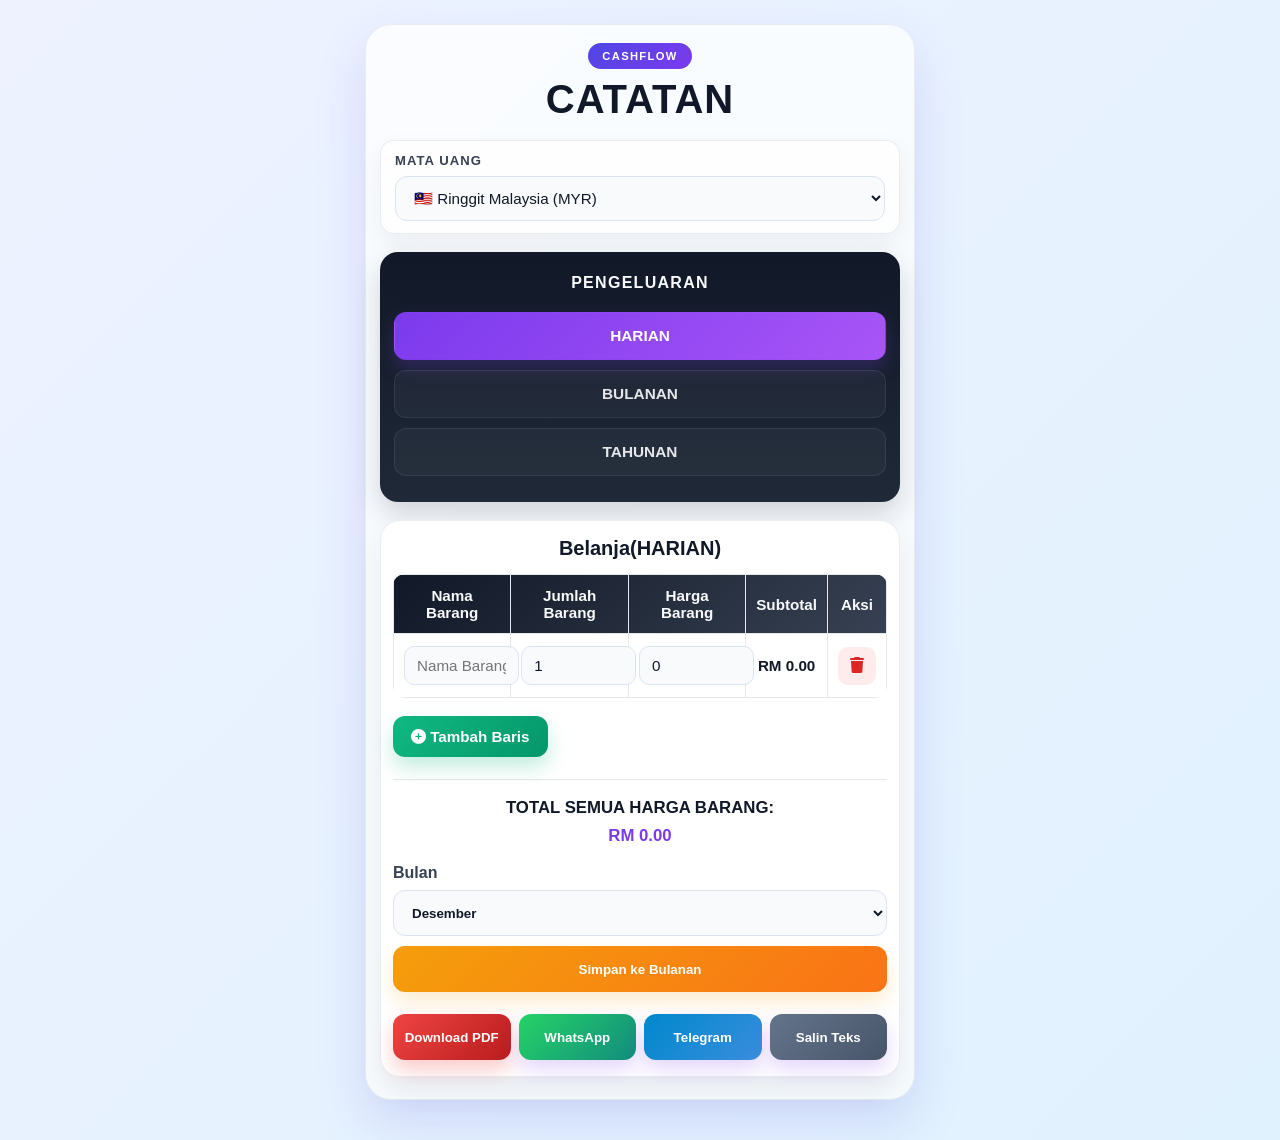
==== commit 524b79bb: "Perbaiki tampilan" ====
--- a/index.html
+++ b/index.html
@@ -106,6 +106,7 @@
 
                     <button type="button" id="simpan-harian" class="btn-simpan-harian">Simpan ke Bulanan</button>
                     <div class="share-actions">
+                        <button type="button" class="btn-share pdf" data-section="tabel-harian" data-platform="pdf">Download PDF</button>
                         <button type="button" class="btn-share whatsapp" data-section="tabel-harian" data-platform="whatsapp">WhatsApp</button>
                         <button type="button" class="btn-share telegram" data-section="tabel-harian" data-platform="telegram">Telegram</button>
                         <button type="button" class="btn-share copy" data-section="tabel-harian" data-platform="copy">Salin Teks</button>
@@ -142,6 +143,7 @@
 
                     <button type="button" id="simpan-bulanan" class="btn-simpan">Simpan</button>
                     <div class="share-actions">
+                        <button type="button" class="btn-share pdf" data-section="tabel-bulanan" data-platform="pdf">Download PDF</button>
                         <button type="button" class="btn-share whatsapp" data-section="tabel-bulanan" data-platform="whatsapp">WhatsApp</button>
                         <button type="button" class="btn-share telegram" data-section="tabel-bulanan" data-platform="telegram">Telegram</button>
                         <button type="button" class="btn-share copy" data-section="tabel-bulanan" data-platform="copy">Salin Teks</button>
@@ -165,6 +167,7 @@
 
                     <button type="button" id="simpan-tahunan" class="btn-simpan">Sinkronkan Tahun</button>
                     <div class="share-actions">
+                        <button type="button" class="btn-share pdf" data-section="tabel-tahunan" data-platform="pdf">Download PDF</button>
                         <button type="button" class="btn-share whatsapp" data-section="tabel-tahunan" data-platform="whatsapp">WhatsApp</button>
                         <button type="button" class="btn-share telegram" data-section="tabel-tahunan" data-platform="telegram">Telegram</button>
                         <button type="button" class="btn-share copy" data-section="tabel-tahunan" data-platform="copy">Salin Teks</button>
@@ -257,6 +260,21 @@
                 return `Laporan Belanja Tahunan\nTahun: ${tahunPilih.value}\nTotal: ${hasilTahunan.textContent}\nMata uang: ${mataUang}`;
             }
 
+            function generatePdfBlob(sectionId) {
+                const judul = {
+                    'tabel-harian': 'Laporan Belanja Harian',
+                    'tabel-bulanan': 'Laporan Belanja Bulanan',
+                    'tabel-tahunan': 'Laporan Belanja Tahunan'
+                }[sectionId] || 'Laporan Keuangan';
+
+                const lines = [judul, '', getShareText(sectionId)];
+                const content = lines.join('\n');
+                const pdfText = `BT /F1 12 Tf 50 780 Td (${content.replace(/\\/g, '\\\\').replace(/\(/g, '\\(').replace(/\)/g, '\\)')}) Tj ET`;
+                const pdf = `%PDF-1.4\n1 0 obj\n<< /Type /Catalog /Pages 2 0 R >>\nendobj\n2 0 obj\n<< /Type /Pages /Kids [3 0 R] /Count 1 >>\nendobj\n3 0 obj\n<< /Type /Page /Parent 2 0 R /MediaBox [0 0 595 842] /Contents 4 0 R /Resources << /Font << /F1 5 0 R >> >> >>\nendobj\n4 0 obj\n<< /Length ${pdfText.length} >>\nstream\n${pdfText}\nendstream\nendobj\n5 0 obj\n<< /Type /Font /Subtype /Type1 /BaseFont /Helvetica >>\nendobj\nxref\n0 6\n0000000000 65535 f \n0000000010 00000 n \n0000000062 00000 n \n0000000122 00000 n \n0000000395 00000 n \n0000001334 00000 n \ntrailer\n<< /Size 6 /Root 1 0 R >>\nstartxref\n1399\n%%EOF`;
+
+                return new Blob([pdf], { type: 'application/pdf' });
+            }
+
             function bagikanSection(sectionId, platform = 'whatsapp') {
                 const judul = {
                     'tabel-harian': 'Laporan Belanja Harian',
@@ -265,7 +283,21 @@
                 }[sectionId] || 'Laporan Keuangan';
 
                 const shareText = `${judul}\n\n${getShareText(sectionId)}`;
-                const shareUrl = window.location.href;
+
+                if (platform === 'pdf') {
+                    const file = new File([generatePdfBlob(sectionId)], `${judul.replace(/\s+/g, '_')}.pdf`, {
+                        type: 'application/pdf'
+                    });
+                    const link = document.createElement('a');
+                    const url = URL.createObjectURL(file);
+                    link.href = url;
+                    link.download = `${judul.replace(/\s+/g, '_')}.pdf`;
+                    document.body.appendChild(link);
+                    link.click();
+                    document.body.removeChild(link);
+                    URL.revokeObjectURL(url);
+                    return;
+                }
 
                 if (platform === 'copy') {
                     if (navigator.clipboard) {
@@ -281,7 +313,7 @@
                 }
 
                 if (platform === 'telegram') {
-                    const telegramLink = `https://t.me/share/url?url=${encodeURIComponent(shareUrl)}&text=${encodeURIComponent(shareText)}`;
+                    const telegramLink = `https://t.me/share?text=${encodeURIComponent(shareText)}`;
                     window.open(telegramLink, '_blank', 'noopener');
                     return;
                 }
@@ -289,8 +321,7 @@
                 if (navigator.share) {
                     navigator.share({
                         title: judul,
-                        text: shareText,
-                        url: shareUrl
+                        text: shareText
                     }).catch(() => {
                         const whatsappLink = `https://wa.me/?text=${encodeURIComponent(shareText)}`;
                         window.open(whatsappLink, '_blank', 'noopener');
--- a/Tampilan_catatan.css
+++ b/Tampilan_catatan.css
@@ -430,6 +430,12 @@
     background: linear-gradient(135deg, #0088cc 0%, #3a8dde 100%);
 }
 
+.btn-share.pdf {
+    background: linear-gradient(135deg, #ef4444 0%, #b91c1c 100%);
+    color: #ffffff;
+    box-shadow: 0 10px 20px rgba(239, 68, 68, 0.28);
+}
+
 .btn-share.copy {
     background: linear-gradient(135deg, #64748b 0%, #475569 100%);
 }
